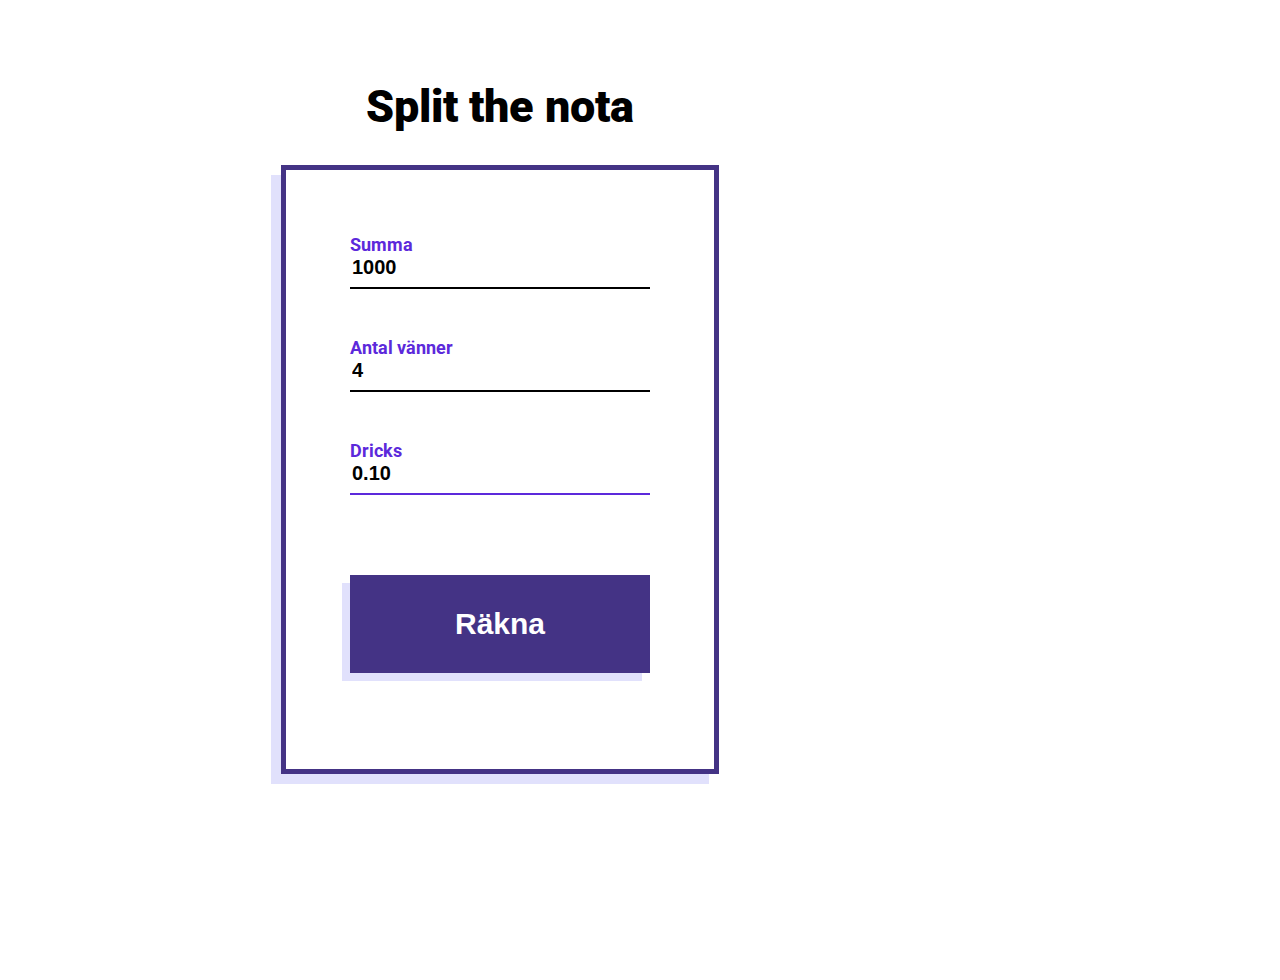
==== Split the nota/index.html @ 763cac94 "Finished exercise one and two" ====
<!DOCTYPE html>
<html lang="en">
  <head>
    <meta charset="UTF-8" />
    <meta http-equiv="X-UA-Compatible" content="IE=edge" />
    <meta name="viewport" content="width=device-width, initial-scale=1.0" />
    <link rel="stylesheet" href="style.css" />
    <title>Split the nota</title>
  </head>
  <body>
    <article class="wrapper">
      <h1 class="header">Split the nota</h1>
      <form class="form">
        <section class="field">
          <label for="sum" class="field__label">Summa</label>
          <input type="number" value="1000" class="field__input" id="sum" />
        </section>
        <section class="field">
          <label for="friends" class="field__label">Antal vänner</label>
          <input type="number" value="4" class="field__input" id="friends" />
        </section>
        <section class="field">
          <label for="tip" class="field__label">Dricks</label>
          <input
            type="number"
            value="0.10"
            class="field__input field__input--active"
            id="tip"
          />
        </section>
        <button class="form__btn" type="submit">Räkna</button>
      </form>
    </article>
  </body>
</html>
---- Split the nota/style.css ----
@import url('https://fonts.googleapis.com/css2?family=Cairo:wght@500;700;900&family=Roboto:wght@700;900&display=swap');
* {
    box-sizing: border-box;
    margin: 0;
}

body {
    height: 100vh;
    font-family: 'Roboto', sans-serif;
    margin-top: 5rem;
}

.wrapper {
    max-width: 1000px;
    display: flex;
    flex-direction: column;
    justify-content: center;
    align-items: center;
    gap: 2rem;
}

.header {
    font-size: 45px;
    font-weight: 900; 
}
.form {
    display: flex;
    flex-direction: column;
    justify-content: center;
    align-items: center;
    border: 5px solid #443385;
    box-shadow: -10px 10px #E1E1FC;
    padding: 4rem;
    gap: 3rem;
}


.field__input, field__label {
    display: block;
}

.field__label {
    color: #5c29db;
    font-size: 18px;
    font-weight: 700;
}

.field__input {
    width: 300px;
    border: none;
    border-bottom: 2px solid black;
    padding-bottom: 0.5rem;
    font-weight: 700;
    font-size: 20px;
}

.field__input--active {
    border-color: #5c29db;
}

.form__btn {
    width: 300px;
    background-color: #443385;
    border: none;
    box-shadow: -8px 8px#E1E1FC;
    color: white;
    font-size: 30px;
    font-weight: 700;
    padding: 2rem 0;
    margin: 2rem 0;
}
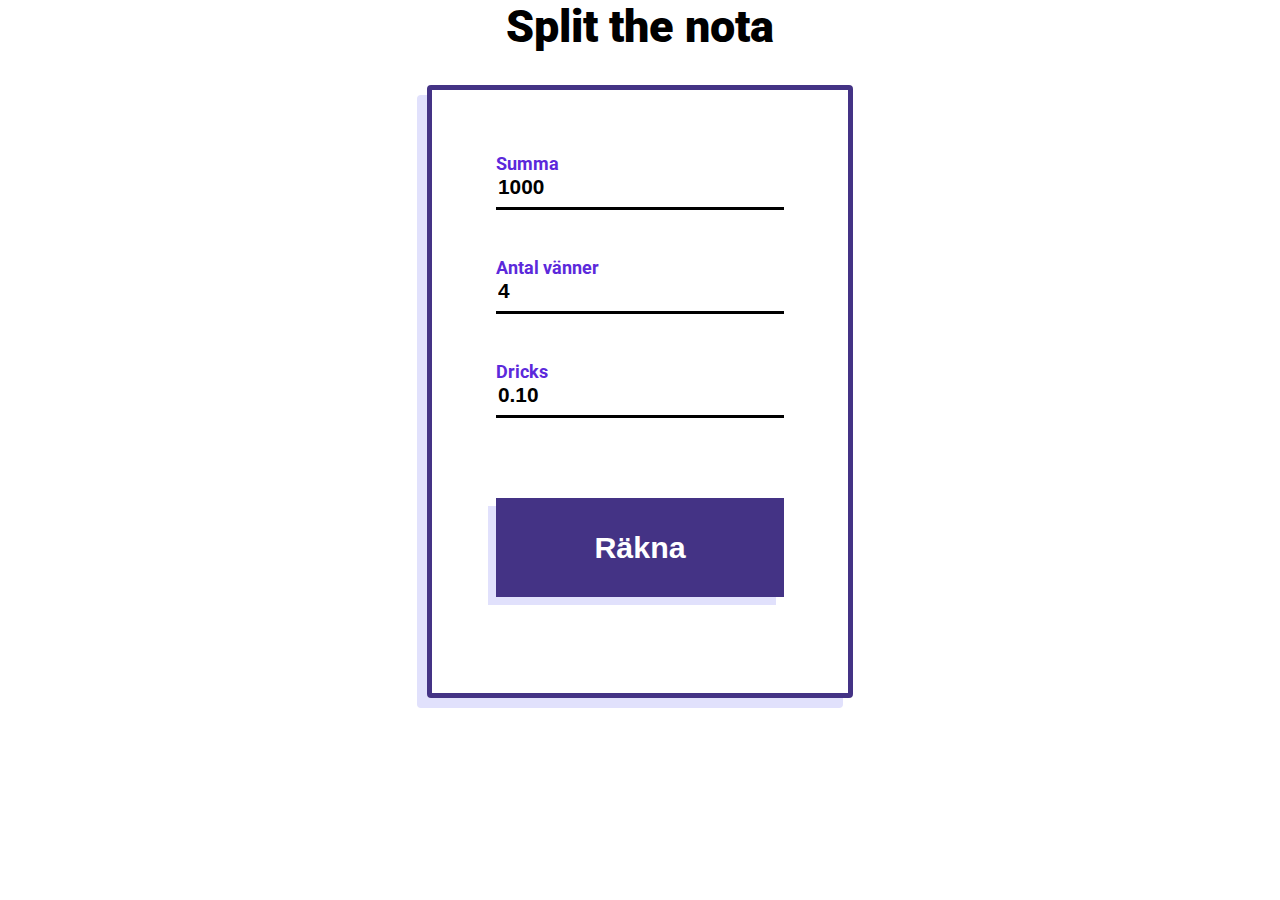
==== commit 78fe201e: "smaller changes to split nota" ====
--- a/Split the nota/index.html
+++ b/Split the nota/index.html
@@ -11,20 +11,21 @@
     <article class="wrapper">
       <h1 class="header">Split the nota</h1>
       <form class="form">
-        <section class="field">
-          <label for="sum" class="field__label">Summa</label>
-          <input type="number" value="1000" class="field__input" id="sum" />
+        <section>
+          <label for="sum" class="form__label">Summa</label>
+          <input type="number" value="1000" class="form__input" id="sum" />
         </section>
-        <section class="field">
-          <label for="friends" class="field__label">Antal vänner</label>
-          <input type="number" value="4" class="field__input" id="friends" />
+        <section>
+          <label for="friends" class="form__label">Antal vänner</label>
+          <input type="number" value="4" class="form__input" id="friends" />
         </section>
-        <section class="field">
-          <label for="tip" class="field__label">Dricks</label>
+        <section>
+          <label for="tip" class="form__label">Dricks</label>
           <input
             type="number"
             value="0.10"
-            class="field__input field__input--active"
+            step="any"
+            class="form__input"
             id="tip"
           />
         </section>
--- a/Split the nota/style.css
+++ b/Split the nota/style.css
@@ -7,16 +7,14 @@
 body {
     height: 100vh;
     font-family: 'Roboto', sans-serif;
-    margin-top: 5rem;
 }
 
 .wrapper {
-    max-width: 1000px;
     display: flex;
     flex-direction: column;
     justify-content: center;
     align-items: center;
-    gap: 2rem;
+    gap: 2rem;   
 }
 
 .header {
@@ -24,48 +22,53 @@
     font-weight: 900; 
 }
 .form {
+    border: 5px solid #443385;
+    border-radius: 4px;
+    box-shadow: -10px 10px #E1E1FC;
+    padding: 4rem;
     display: flex;
     flex-direction: column;
-    justify-content: center;
-    align-items: center;
-    border: 5px solid #443385;
-    box-shadow: -10px 10px #E1E1FC;
-    padding: 4rem;
-    gap: 3rem;
+    gap: 3rem; 
 }
 
 
-.field__input, field__label {
+.form__input, form__label {
     display: block;
 }
 
-.field__label {
+.form__label {
     color: #5c29db;
-    font-size: 18px;
+    font-size: 1.1rem;
     font-weight: 700;
 }
 
-.field__input {
-    width: 300px;
+.form__input {
     border: none;
-    border-bottom: 2px solid black;
+    outline: none;
+    border-bottom: 3px solid black;
     padding-bottom: 0.5rem;
     font-weight: 700;
-    font-size: 20px;
+    font-size: 1.3rem;
 }
 
-.field__input--active {
+.form__input:focus {
     border-color: #5c29db;
 }
 
 .form__btn {
-    width: 300px;
     background-color: #443385;
     border: none;
     box-shadow: -8px 8px#E1E1FC;
     color: white;
-    font-size: 30px;
+    font-size: 1.9rem;
     font-weight: 700;
     padding: 2rem 0;
     margin: 2rem 0;
+    transition: all 1s;
+}
+
+.form__btn:hover {
+    background-color: #E1E1FC;
+    cursor: pointer;
+    /* vad, tid,  */
 }